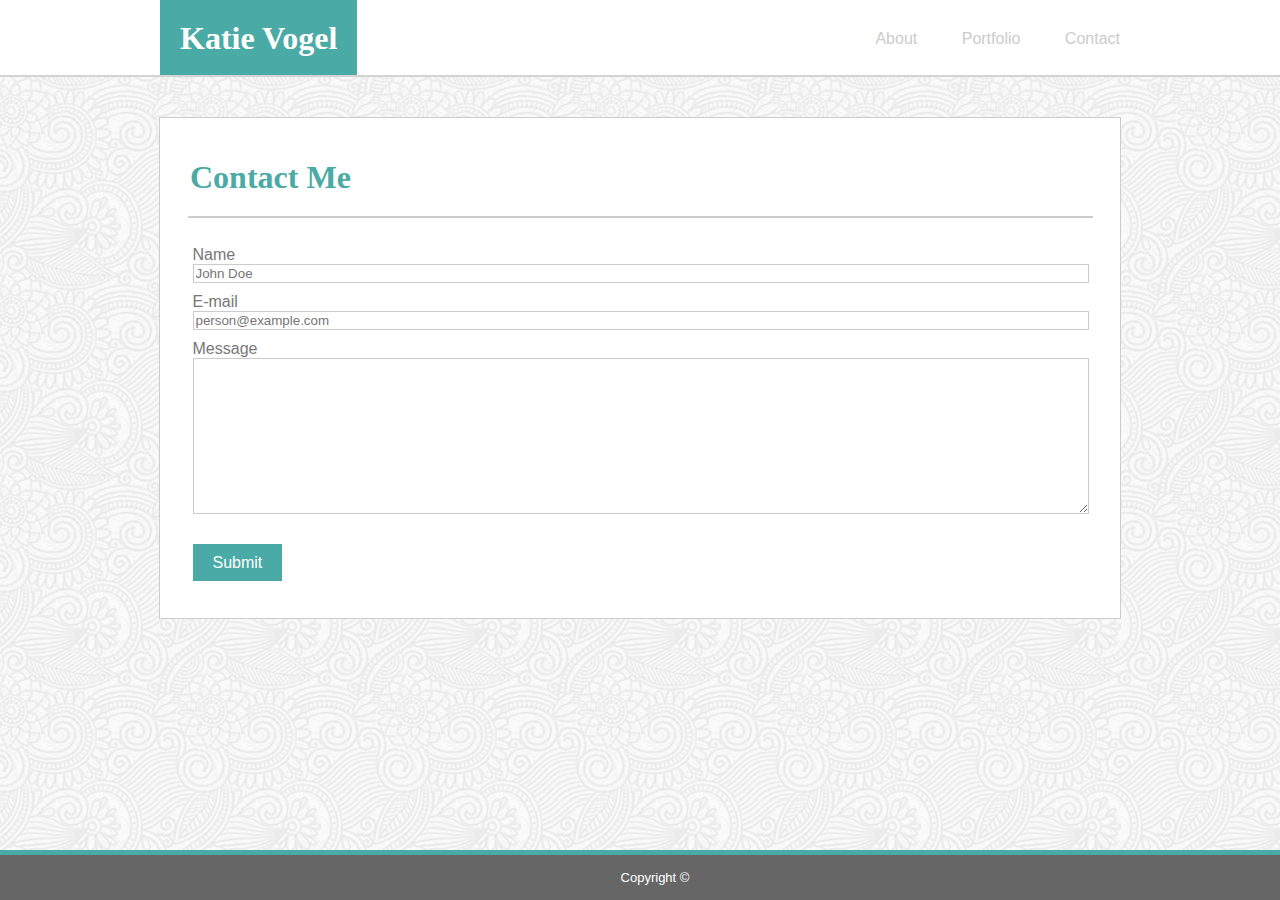
==== contact.html @ 9199f153 "initial commit, copy of basic portfolio files" ====
<!DOCTYPE html>
<html lang="en-us">
<head>
    <meta charset="UTF-8" />
    <link rel="stylesheet" type="text/css" href="Assets/CSS/style.css">


</head>
<body>
    <div class="header-space">
        <header>
            <h1 class="header-name">Katie Vogel</h1>
        <div class="navbar">
            <a class="index" href="index.html">About</a>
            <a class="portfolio" href="portfolio.html">Portfolio</a>
            <a class="contact" href="contact.html">Contact</a> 
        </div>
        </header>

    </div>
   
    <div class="contact-wrapper">
        <h1 class="section">Contact Me</h1>
        <br />
        <div class="container">
            <br />
            <form>
                <div class="name">
                    <label for="name">Name</label>
                    <input placeholder="John Doe" type="text" id="name" name="user_name">
                </div>
                
                <div class="email">
                    <label for="mail">E-mail</label>
                    <input placeholder="person@example.com" type="email" id="mail" name="user_mail">
                </div>
                
                <div class="msg-box">
                    <label for="msg">Message</label>
                    <textarea id="msg" name="user_message"></textarea>
                </div>
                <div>
                    <a class="submit" href="#">Submit</a>
                </div>
            </form>
        </div>
    </div>
    <div class="footer">Copyright ©</div>
</body>
</html>
---- Assets/CSS/style.css ----
body {
    margin: 0 auto;
    overflow: visible;
    background-image: url("../Images/full-bloom.png");
}

header {
    max-width: 960px;
    position: relative;
    top: -10px;
    size: 100%;
    padding: 30px;
    margin: 0 auto;
}

.header-space {
    background-color: white;
    display: block;
    height: 75px;
    border-bottom: 2px solid lightgray;
}
.header-name {
    background-color: #4aaaa5;
    height: 30px;
    width: 200px;
    padding: 20px 20px 19px 20px;
    color: white;
    font-family: 'Georgia', Times, Times New Roman, serif;
    display: inline;
    position: relative;
}

.navbar {
    font-family: 'Arial', 'Helvetica Neue', Helvetica, sans-serif;
    display: inline-block;
    float: right;
    position: relative;
    top: 10px;
}

.index, .portfolio {
    margin: 0 20px;
    text-decoration: none;
    text-decoration-color: none;
    color: #cccccc;
}

.contact {
    margin-left: 20px;
    text-decoration: none;
    text-decoration-color: none;
    color: #cccccc;
}

.wrapper {
    width: 960px;
    height: 430px;
    background-color: #ffffff; 
    margin: auto;
    border-style: solid;
    border-color: #cccccc;
    border-width: 1px;
    position: relative;
    top: 40px;
}

.container{
    display: block;
    margin: auto;
    max-width: 905px;
    border-top: 2px solid #cccccc;
}

.section{
    color: #4aaaa5;
    font-family: 'Georgia', Times, Times New Roman, serif;
    position: relative;
    left: 30px;
    top: 20px;
}

p {
    font-family: 'Arial', 'Helvetica Neue', Helvetica, sans-serif;
    float: left;
    margin: 15px 0px;
    color: #777777;
    line-height: 1.5;
}

.me {
    float: left;
    margin: 0 10px 0 0;
}

.footer {
    position: fixed;
    left: 0;
    bottom: 0;
    width: 100%;
    background-color: #666666;
    color: white;
    text-align: center;
    margin: auto;
    padding: 15px;
    border-top: 5px solid #4aaaa5;
    font-family: 'Arial', 'Helvetica Neue', Helvetica, sans-serif;
    font-size: small;
}

a:hover{
    color: darkgray;
}
a:active{
    color: black;
}

.port-wrapper {
    width: 960px;
    height: 600px;
    background-color: #ffffff; 
    margin: auto;
    border-style: solid;
    border-color: #cccccc;
    border-width: 1px;
    position: relative;
    top: 40px;
}

form {
    font-family: 'Arial', 'Helvetica Neue', Helvetica, sans-serif;
    display: block;
    color: #777777;
}

.name, .email, .msg-box {
    margin: 10px 10px 10px 5px;
}

input, textarea {
    display: block;
    width: 100%;
    border: 1px solid #cccccc;
}

textarea {
    height: 150px;
}
.contact-wrapper {
    width: 960px;
    height: 500px;
    background-color: #ffffff; 
    margin: auto;
    border-style: solid;
    border-color: #cccccc;
    border-width: 1px;
    position: relative;
    top: 40px;
}

.submit {
    background-color: #4aaaa5;
    height: 30px;
    margin: 10px 20px;
    padding: 10px 20px;
    text-decoration: none;
    text-decoration-color: none;
    color: white;
    position: relative;
    bottom: -30px;
    left: -15px;
}

.img-box1, .img-box2, .img-box3, .img-box4, .img-box5 {
    Position: relative;
    display: inline-block;
    margin: 10px 20px;
    padding: 5px;
    width: 200px
}

.img-text {
    position: relative;
    top: -53px;
    background-color: #4aaaa5;
    padding: 10px 10px;
    display: block;
    color: white;
    text-align: center;
}
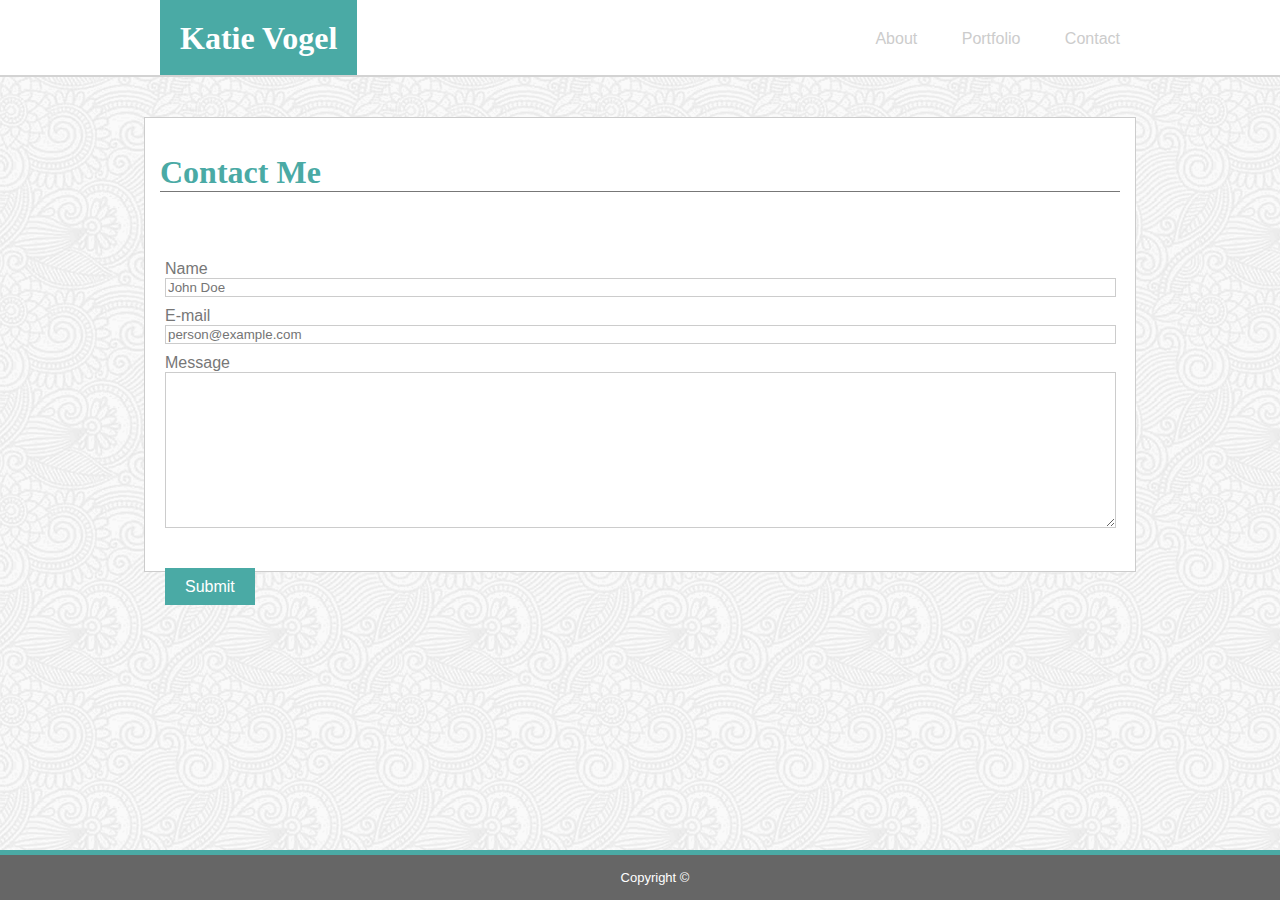
==== commit 0bc2edae: "complete" ====
--- a/contact.html
+++ b/contact.html
@@ -2,6 +2,7 @@
 <html lang="en-us">
 <head>
     <meta charset="UTF-8" />
+    <meta name="viewport" content="width=device-width, initial-scale=1, shrink-to-fit=no">
     <link rel="stylesheet" type="text/css" href="Assets/CSS/style.css">
 
 
--- a/Assets/CSS/style.css
+++ b/Assets/CSS/style.css
@@ -53,35 +53,24 @@
 }
 
 .wrapper {
-    width: 960px;
-    height: 430px;
+    max-width: 960px;
     background-color: #ffffff; 
     margin: auto;
+    margin-top: 40px;
+    padding: 15px;
     border-style: solid;
     border-color: #cccccc;
     border-width: 1px;
-    position: relative;
-    top: 40px;
-}
-
-.container{
-    display: block;
-    margin: auto;
-    max-width: 905px;
-    border-top: 2px solid #cccccc;
 }
 
 .section{
     color: #4aaaa5;
     font-family: 'Georgia', Times, Times New Roman, serif;
-    position: relative;
-    left: 30px;
-    top: 20px;
+    border-bottom: 1px solid #777777;
 }
 
 p {
     font-family: 'Arial', 'Helvetica Neue', Helvetica, sans-serif;
-    float: left;
     margin: 15px 0px;
     color: #777777;
     line-height: 1.5;
@@ -115,15 +104,14 @@
 }
 
 .port-wrapper {
-    width: 960px;
-    height: 600px;
+    max-width: 960px;
     background-color: #ffffff; 
     margin: auto;
+    margin-top: 40px;
+    padding: 15px;
     border-style: solid;
     border-color: #cccccc;
     border-width: 1px;
-    position: relative;
-    top: 40px;
 }
 
 form {
@@ -146,15 +134,14 @@
     height: 150px;
 }
 .contact-wrapper {
-    width: 960px;
-    height: 500px;
+    max-width: 960px;
     background-color: #ffffff; 
     margin: auto;
+    margin-top: 40px;
+    padding: 15px;
     border-style: solid;
     border-color: #cccccc;
     border-width: 1px;
-    position: relative;
-    top: 40px;
 }
 
 .submit {
@@ -166,7 +153,7 @@
     text-decoration-color: none;
     color: white;
     position: relative;
-    bottom: -30px;
+    bottom: -40px;
     left: -15px;
 }
 
@@ -186,4 +173,26 @@
     display: block;
     color: white;
     text-align: center;
-}+}
+
+@media screen and (max-width: 980px) {
+    .wrapper, .port-wrapper, .contact-wrapper {
+        max-width: 600px;
+    }
+}
+
+@media screen and (max-width: 768px) {
+    .wrapper, .port-wrapper, .contact-wrapper {
+        max-width: 500px;
+    }
+}
+@media screen and (max-width: 640px) {
+    .wrapper, .port-wrapper, .contact-wrapper {
+        max-width: 400px;
+    }
+}
+
+
+       
+    
+
